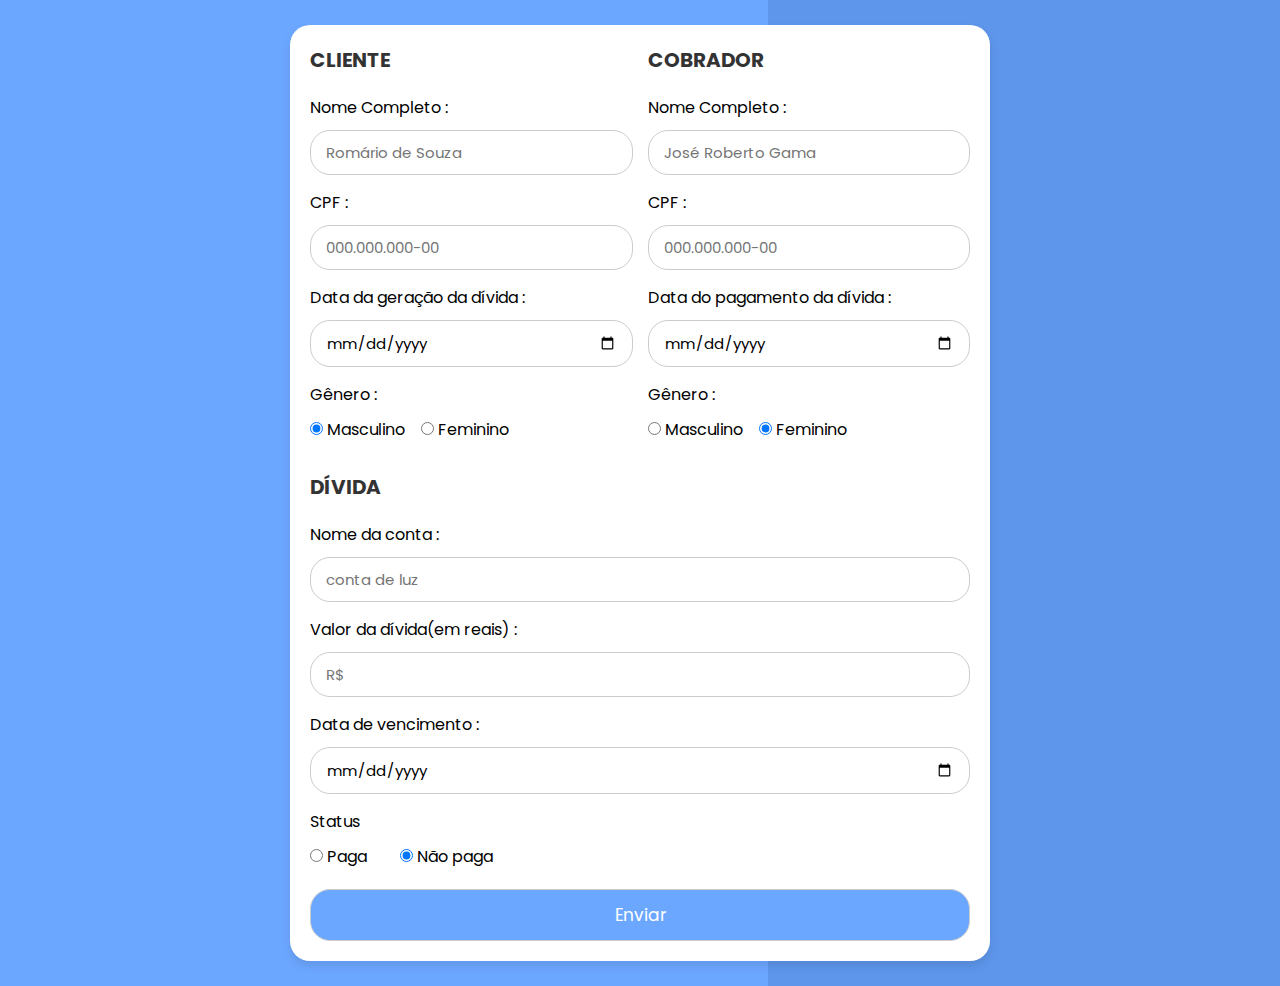
==== index.html @ c5f5749f "deixando as bordas arredondadas" ====
<!DOCTYPE html>
<html lang="en">
<head>
    <meta charset="UTF-8">
    <meta http-equiv="X-UA-Compatible" content="IE=edge">
    <meta name="viewport" content="width=device-width, initial-scale=1.0">
    <title>Controlador de Dívidas</title>
    <link rel="stylesheet" href="style.css">

</head>
<body>
    <section class="container">
        <form action="">
            <div class="linha">
                <fieldset class="coluna">
                    <legend class="titulo">Cliente</legend>
                    <div class="inputBox">
                        <label for="nome_Gastador">Nome Completo :</label>
                        <input id="nome_Gastador" type="text" placeholder="Romário de Souza" required>
                    </div>
                    <div class="inputBox">
                        <label for="cpf_Gastador">CPF :</label>
                        <input id="cpf_Gastador" type="text" placeholder="000.000.000-00" required>
                    </div>
                    <div class="inputBox">
                        <label for="data_Criacao_Conta">Data da geração da dívida :</label>
                        <input id="data_Criacao_Conta" type="date" placeholder="01/01/2001" required>
                    </div>
                    <div class="inputBox">
                        <label>Gênero :</label>
                        <div class="opcoes">
                            <div class="opcao">
                                <input name="sexo" class="opcao__input" id="masculino" value="masculino" type="radio" checked>
                                <label class="opcao__label" for="masculino">Masculino</label>
                            </div>
                            <div class="opcao">
                                <input name="sexo" class="opcao__input" id="feminino" value="feminino" type="radio">
                                <label class="opcao__label" for="feminino">Feminino</label>
                            </div>
                        </div>
                    </div>
                </fieldset>    
                <fieldset class="coluna">
                    <legend class="titulo">Cobrador</legend>
                    <div class="inputBox">
                        <label for="nome_Pagador">Nome Completo :</label>
                        <input id="nome_Pagador" type="text" placeholder="José Roberto Gama" required>
                    </div>
                    <div class="inputBox">
                        <label for="cpf_Pagador">CPF :</label>
                        <input id="cpf_Pagador" type="text" placeholder="000.000.000-00" required>
                    </div>
                    <div class="inputBox">
                        <label for="data_Pagamento">Data do pagamento da dívida :</label>
                        <input id="data_Pagamento" type="date" placeholder="01/01/2001" required>
                    </div>
                    <div class="inputBox">
                        <label>Gênero :</label>
                        <div class="opcoes">
                            <div class="opcao">
                                <input name="sexo_Pagador" class="opcao__input" id="masculinoCobrador" value="masculino" type="radio">
                                <label class="opcao__label" for="masculinoCobrador">Masculino</label>
                            </div>
                            <div class="opcao">
                                <input name="sexo_Pagador" class="opcao__input" id="femininoCobrador" value="feminino" type="radio" checked>
                                <label class="opcao__label" for="femininoCobrador">Feminino</label>
                            </div>
                        </div>
                    </div>
                </fieldset>
                <fieldset class="coluna">
                    <legend class="titulo">Dívida</legend>
                    <div class="inputBox">
                        <label for="nome_Conta">Nome da conta :</label>
                        <input id="nome_Conta" type="text" placeholder="conta de luz" required>
                    </div>
                    <div class="inputBox">
                        <label for="valor_Conta">Valor da dívida(em reais) :</label>
                        <input id="valor_Conta" type="number" placeholder="R$" required>
                    </div>
                    <div class="inputBox">
                        <label for="data_Vencimento">Data de vencimento :</label>
                        <input id="data_Vencimento" type="date" required>
                    </div>
                    <div class="inputBox">
                       <label>Status</label>
                        <div class="opcoes">
                            <div class="opcao">
                                <input name="status" class="opcao__input" id="paga" value="paga" type="radio">
                                <label class="opcao__label" for="paga">Paga</label>
                            </div>
                            <div class="opcao">
                                <input name="status" class="opcao__input" id="naopaga" value="naopaga" type="radio" checked>
                                <label class="opcao__label" for="naopaga">Não paga</label>
                            </div>
                        </div>
                    </div> 
                </fieldset>
            </div>
            <input type="submit" value="Enviar" class="submit-btn">
        </form>
    </section>       
</body>
</html>
---- style.css ----
@import url('https://fonts.googleapis.com/css2?family=Poppins:wght@100;300;400;500;600&display=swap');

* { 
  font-family: 'Poppins', sans-serif;
  margin:0; 
  padding:0;
  box-sizing: border-box;
  outline: none; 
  border-radius: 20px;
  transition: all .2s linear;
}

body {
  background: linear-gradient(90deg, #6ca7ff 60%, #5E96EB 40.1%);
}

.container {
  display: flex;
  justify-content: center;
  align-items: center;
  padding:25px;
  min-height: 100vh;
}

form {
  padding:20px;
  width:700px;
  background: #fff;
  box-shadow: 0 5px 10px rgba(0,0,0,.1);
}

.linha {
  display: flex;
  flex-wrap: wrap;
  gap:15px;
}

.coluna {
  flex:1 1 250px;
}

fieldset {
  border: none;
}

.titulo {
  font-size: 20px;
  font-weight: bold;
  color:#333;
  padding-bottom: 5px;
  text-transform: uppercase;
}

.inputBox {
  margin:15px 0;
}

label {
  margin-bottom: 10px;
  display: block;
}

input {
  width: 100%;
  border:1px solid #ccc;
  padding:10px 15px;
  font-size: 15px;
  text-transform: none;
}

input:focus {
  border:1px solid #000;
}

.opcao__input {
  width: initial;
  border: 0;
  font-size: 15px;
  text-transform: none;
}

.opcao__label {
  margin: 0;
  display: inline;
}

.opcoes {
  display: flex;
}

.opcao {
  margin-right: 5%;
}

.submit-btn{
  width: 100%;
  padding:12px;
  font-size: 17px;
  background: #6ca7ff; 
  color:#fff;
  margin-top: 5px;
  cursor: pointer;
}

.submit-btn:hover{
  background: #5E96EB;
}
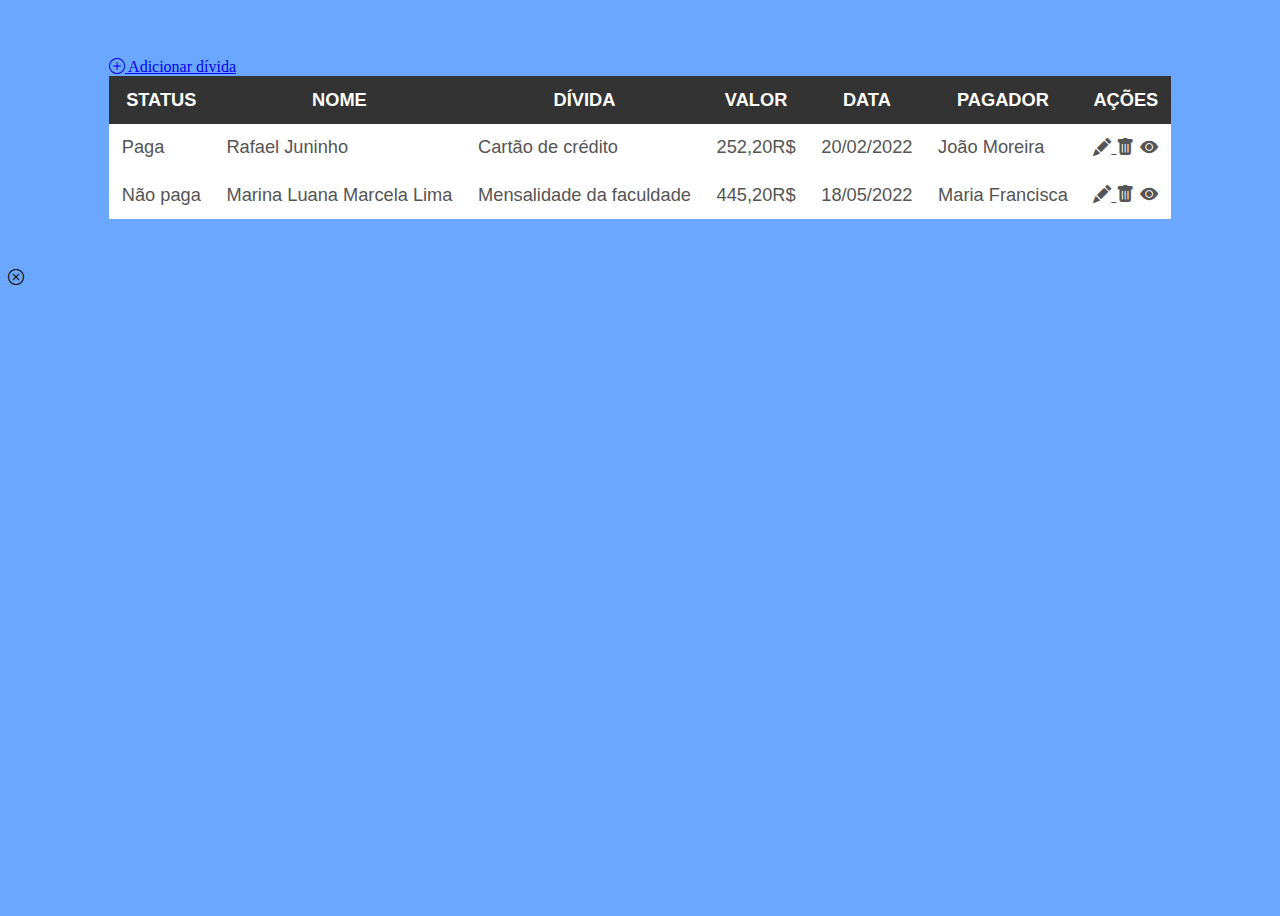
==== commit 7706f504: "name dos input trocados" ====
--- a/index.html
+++ b/index.html
@@ -4,13 +4,69 @@
     <meta charset="UTF-8">
     <meta http-equiv="X-UA-Compatible" content="IE=edge">
     <meta name="viewport" content="width=device-width, initial-scale=1.0">
-    <title>Controlador de Dívidas</title>
-    <link rel="stylesheet" href="style.css">
-
+    <link href="https://cdn.jsdelivr.net/npm/bootstrap@5.0.2/dist/css/bootstrap.min.css" rel="stylesheet" integrity="sha384-EVSTQN3/azprG1Anm3QDgpJLIm9Nao0Yz1ztcQTwFspd3yD65VohhpuuCOmLASjC" crossorigin="anonymous">
+    <link rel="stylesheet" href="https://cdn.jsdelivr.net/npm/bootstrap-icons@1.7.2/font/bootstrap-icons.css">
+    <link rel="stylesheet" href="css/table.css">
+    <title>Tabela de dívidas</title>
 </head>
 <body>
-    <section class="container">
-        <form action="">
+    <section id="smallContainer" class="container smallContainer">
+        <a href="#form_edit" class="btn btn-dark btnsEditAdd btnsAdd"><i class="bi bi-plus-circle"></i> Adicionar dívida</a>
+        <table>
+            <thead>
+                <tr>
+                    <th>STATUS</th>
+                    <th>NOME</th>
+                    <th>DÍVIDA</th>
+                    <th>VALOR</th>
+                    <th>DATA</th>
+                    <th>PAGADOR</th>
+                    <th>AÇÕES</th>
+                </tr>
+            </thead>
+            <tbody>
+                <tr>
+                    <td>Paga</td>
+                    <td>Rafael Juninho</td>
+                    <td>Cartão de crédito</span></td>
+                    <td>252,20R$</td>
+                    <td>20/02/2022</td>
+                    <td>João Moreira</td>
+                    <td scope="row" colspan="3">
+                        <span class="btn-group">
+                            <a href="#form_edit" class="btns btnsEditAdd btnsEdit"><i class="bi bi-pencil-fill"></i> </a>
+                        </span>
+                        <span class="btn-group">
+                            <a class="btns btnsDelete"><i class="bi bi-trash-fill"></i></a>
+                        </span>
+                        <span class="btn-group">
+                            <a href="#showDetailsContainer0" class="btns btnsShowDetails"><i class="bi bi-eye-fill"></i></a>
+                        </span>
+                    </td>
+                </tr>
+                <tr>
+                    <td>Não paga</td>
+                    <td>Marina Luana Marcela Lima</td>
+                    <td>Mensalidade da faculdade</span></td>
+                    <td>445,20R$</td>
+                    <td>18/05/2022</td>
+                    <td>Maria Francisca</td>
+                    <td>
+                        <span class="btn-group">
+                            <a href="#form_edit" class="btns btnsEditAdd btnsEdit"><i class="bi bi-pencil-fill"></i> </a>
+                        </span>
+                        <span class="btn-group">
+                            <a class="btns btnsDelete"><i class="bi bi-trash-fill"></i></a>
+                        </span>
+                        <span class="btn-group">
+                            <a href="#showDetailsContainer1" class="btns btnsShowDetails"><i class="bi bi-eye-fill"></i></a>
+                        </span>
+                    </td>
+                </tr>
+            </tbody>
+        </table>
+        <form action="" class="formInactive" id="form_edit">
+            <a class="btns btnsExit" href="#smallContainer"><i class="bi bi-x-circle"></i></a>
             <div class="linha">
                 <fieldset class="coluna">
                     <legend class="titulo">Cliente</legend>
@@ -97,8 +153,65 @@
                     </div> 
                 </fieldset>
             </div>
-            <input type="submit" value="Enviar" class="submit-btn">
+            <input type="submit" class="submit-btn" name="submit" value="Enviar">
         </form>
-    </section>       
+    </section>
+    <section id="showDetails" class="container showDetails">
+        <a class="btns btnsExitDetails" href="#smallContainer"><i class="bi bi-x-circle"></i></a>
+            <table class="tableShowDetails">
+                <thead class="showDetailsThead">
+                    <tr class="showDetailsTr">
+                    </tr>
+                </thead>
+                <tbody id="showDetailsContainer0" class="showDetailsContainer showDetailsContainer0 showDetailsInactive">
+                    <tr class="showDetailsTr">
+                        <td>Gastador</td>
+                        <td>Rafael Juninho</td>
+                        <td>20/02/2022</td>
+                        <td>Masculino</td>
+                        <td>789.456.623-29</td>
+                    </tr>
+                    <tr class="showDetailsTr pagador">
+                        <td>Pagador</td>
+                        <td>João Moreira</td>
+                        <td>28/02/2022</td>
+                        <td>Masculino</td>
+                        <td>879.465.632-92</td>
+                    </tr>
+                    <tr class="showDetailsTr conta">
+                        <td>Conta</td>
+                        <td>Cartão de crédito</td>
+                        <td>Paga</td>
+                        <td>17/03/2022</td>
+                        <td>252,20R$</td>
+                    </tr>
+                </tbody>
+                <tbody id="showDetailsContainer1" class="showDetailsContainer showDetailsContainer1 showDetailsInactive">
+                    <tr class="showDetailsTr">
+                        <td>Gastador</td>
+                        <td>Marina Luana Marcela Lima</td>
+                        <td>18/05/2022	</td>
+                        <td>Feminino</td>
+                        <td>456.789.623-29</td>
+                    </tr>
+                    <tr class="showDetailsTr pagador">
+                        <td>Pagador</td>
+                        <td>Maria Francisca</td>
+                        <td>20/05/2022</td>
+                        <td>Feminino</td>
+                        <td>326.465.632-92</td>
+                    </tr>
+                    <tr class="showDetailsTr conta">
+                        <td>Conta</td>
+                        <td>Mensalidade da faculdade</td>
+                        <td>Paga</td>
+                        <td>20/05/2022</td>
+                        <td>445,20R$</td>
+                    </tr>
+                </tbody>
+            </table>
+        </section>
+    </style>
+<script src="index.js"></script>
 </body>
 </html>--- a/css/table.css
+++ b/css/table.css
@@ -0,0 +1,304 @@
+
+body {
+    background-color: #6ca7ff;
+    display: flex;
+    flex-direction: column;
+    align-items: center;
+    height: 100vh;
+}
+
+.container {
+    margin-top: 50px;
+}
+
+
+.btn {
+    border-radius: 0;
+}
+
+.btn:hover {
+    background-color: rgb(56, 54, 54);
+}
+
+.bi {
+    cursor: pointer;
+}
+
+table {
+    font-family: 'Poppins', sans-serif;
+    border-collapse: collapse;
+    width: 100%;
+}
+  
+th {
+    background-color: #333;
+    color: #fff;
+}
+  
+th, td {
+    padding: .8rem;
+    font-size: 1.14rem;
+}
+
+tr {
+    margin-top: 20px;
+    margin-bottom: 20px;
+    background-color: #FFF;
+}
+  
+tbody {
+    color: #555;
+}
+
+form {
+  padding:20px;
+  width: 100%;
+  background: #fff;
+  box-shadow: 0 5px 10px rgba(0,0,0,.1);
+  margin-top: 20px;
+}
+
+.linha {
+  display: flex;
+  flex-wrap: wrap;
+  gap:15px;
+}
+
+.coluna {
+  flex:1 1 250px;
+}
+
+fieldset {
+  border: none;
+}
+
+.titulo {
+  font-size: 20px;
+  font-weight: bold;
+  color:#333;
+  padding-bottom: 5px;
+  text-transform: uppercase;
+}
+
+.inputBox {
+  margin:15px 0;
+}
+
+label {
+  margin-bottom: 10px;
+  display: block;
+}
+
+input {
+  width: 100%;
+  border:1px solid #ccc;
+  padding:10px 15px;
+  font-size: 15px;
+  text-transform: none;
+}
+
+input:focus {
+  border:1px solid #000;
+}
+
+.opcao__input {
+  width: initial;
+  border: 0;
+  font-size: 15px;
+  text-transform: none;
+}
+
+.opcao__label {
+  margin: 0;
+  display: inline;
+}
+
+.opcoes {
+  display: flex;
+}
+
+.opcao {
+  margin-right: 5%;
+}
+
+
+.btns {
+    color: inherit;
+}
+
+.btnsExit {
+  font-size: 35px;
+  float: right;
+}
+
+.formInactive {
+    display: none;
+}
+
+.submit-btn{
+  width: 100%;
+  padding:12px;
+  font-size: 17px;
+  background: #6ca7ff; 
+  color:#fff;
+  margin-top: 5px;
+  cursor: pointer;
+}
+
+.submit-btn:hover{
+  background: #5E96EB;
+}
+
+.showDetails {
+  width: 100%;
+}
+
+.tableShowDetails {
+  display: flex;
+  flex-direction: column;
+  align-items: center;
+}
+
+.showDetailsContainer {
+  margin-bottom: 40px;
+  display: flex;
+  align-items: flex-start;
+  gap: 20px;
+}
+
+.showDetailsInactive {
+  display: none;
+}
+
+.showDetailsThead {
+  display: none;
+}
+
+.showDetailsTr {
+  display: grid;
+  margin-top: 0;
+  margin-bottom: 0;
+}
+
+.showDetailsTr>:nth-child(n) {
+  font-size: 1.1rem;
+}
+
+.showDetailsTr > td {
+  display: block;
+}
+
+
+.showDetailsTr > td:nth-child(1) {
+  content: "Gastador";
+  background-color: #333;
+  color: #fff;
+  text-align: center;
+  
+}
+
+.showDetailsTr > td:nth-child(2)::before {
+  content: "Nome";
+}
+
+.showDetailsTr > td:nth-child(3)::before {
+content: "Criação da conta";
+}
+
+.showDetailsTr > td:nth-child(4)::before {
+content: "Sexo";
+}
+
+.showDetailsTr > td:nth-child(5)::before {
+content: "CPF";
+}
+
+.pagador > td:nth-child(3)::before {
+  content: "Pagamento da conta";
+}
+
+.conta > td:nth-child(3)::before {
+  content: "Status";
+}
+
+.conta > td:nth-child(4)::before {
+  content: "Data de vencimento";
+}
+
+.conta > td:nth-child(5)::before {
+  content: "Valor";
+}
+
+
+
+.showDetailsTr > td {
+  text-align: right;
+}
+
+.showDetailsTr > td::before {
+  float: left;
+  margin-right: 3rem;
+  font-weight: bold;
+}
+  
+@media screen and (max-width: 992px) {
+    thead {
+        display: none;
+    }
+
+    tr {
+        display: grid;
+    }
+
+    th, td {
+        font-size: 1.3rem;
+    }
+  
+    td {
+        display: block;
+    }
+    
+    td:nth-child(2) {
+        background-color: #333;
+        color: #fff;
+        text-align: center;
+        order: -1;
+    }
+    
+    td:nth-child(1)::before {
+        content: "Status";
+        order: 0;
+    }
+
+    td:nth-child(3)::before {
+      content: "Dívida";
+    }
+  
+    td:nth-child(4)::before {
+      content: "Valor";
+    }
+  
+    td:nth-child(5)::before {
+      content: "Data";
+    }
+
+    td:nth-child(6)::before {
+        content: "Cobrador";
+    }
+
+    td:last-child::before {
+        content: 'Ações';
+    }
+  
+    td {
+      text-align: right;
+    }
+  
+    td::before {
+      float: left;
+      margin-right: 3rem;
+      font-weight: bold;
+    }
+  }
+
+
